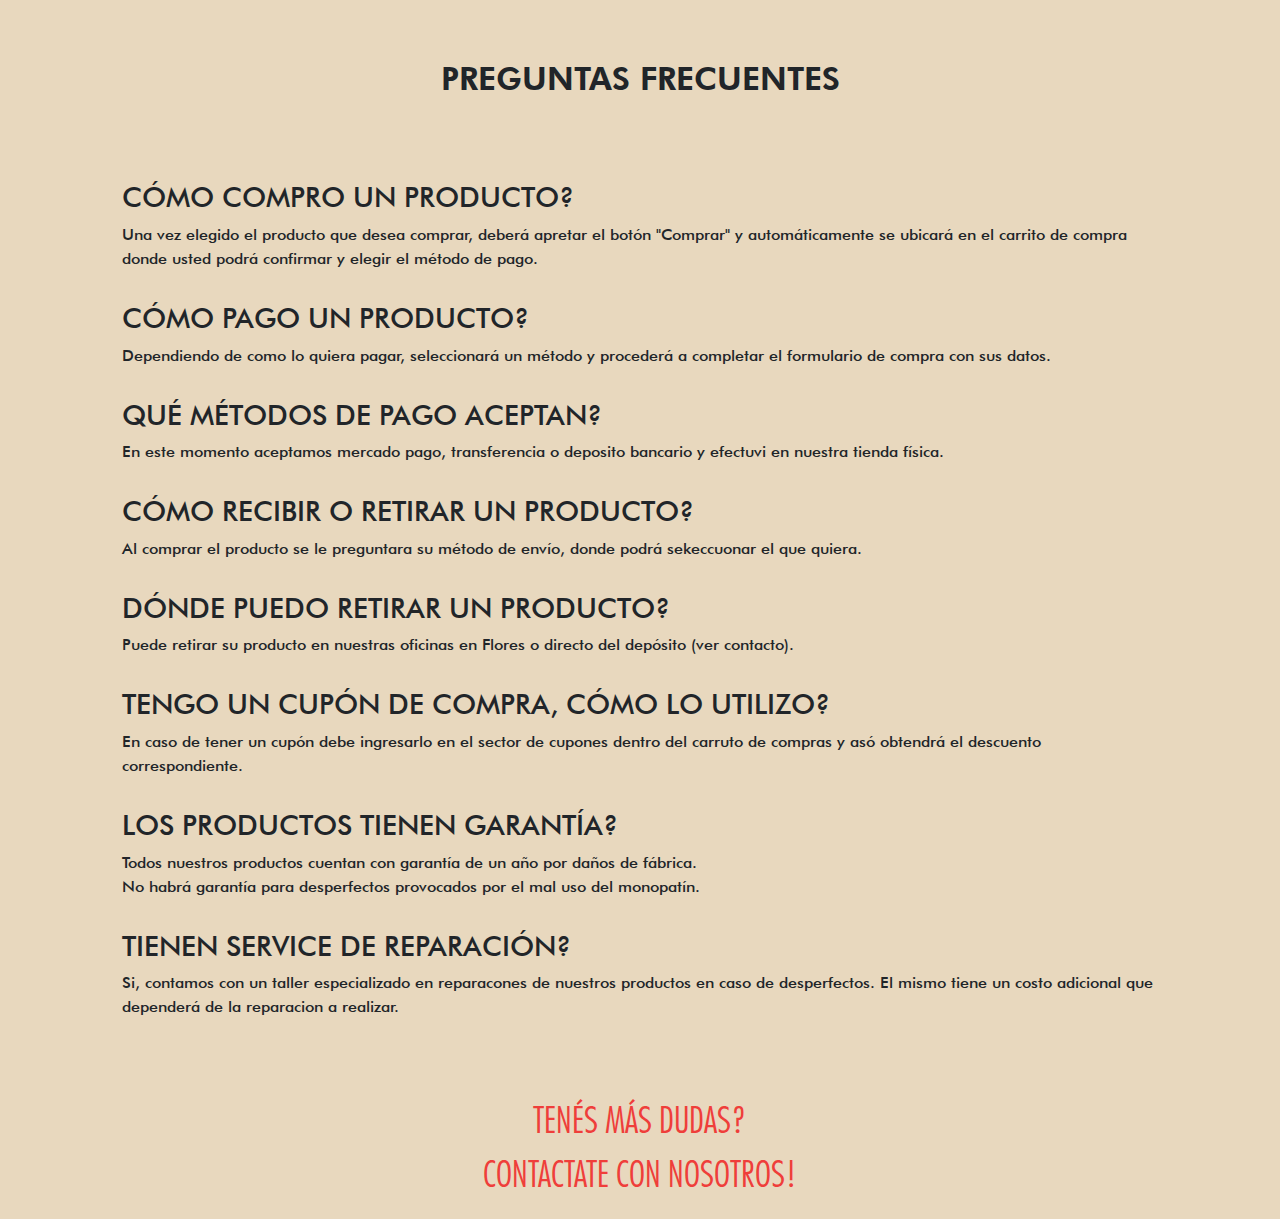
==== faq.html @ 56367b92 "MODIFICACIONES" ====
<!DOCTYPE html>
<html lang="en">
<head>
    <meta charset="UTF-8">
    <meta name="viewport" content="width=device-width, initial-scale=1.0">
    <meta http-equiv="X-UA-Compatible" content="ie=edge">
    <link rel="stylesheet" href="https://stackpath.bootstrapcdn.com/bootstrap/4.3.1/css/bootstrap.min.css" integrity="sha384-ggOyR0iXCbMQv3Xipma34MD+dH/1fQ784/j6cY/iJTQUOhcWr7x9JvoRxT2MZw1T" crossorigin="anonymous">
    <link rel="stylesheet" href="ESTILO/main.css">


    <title>FAQ</title>
</head>
<body>
    <div class="container-fluid">
        <div class="row preguntasFaq">
            <img id="imagenFaq" class="col-12" src="IMAGENES\FAQ.png" alt="">

            <h2 class="col-12">PREGUNTAS FRECUENTES</h2>
              <h3 class="offset-1 col-11">CÓMO COMPRO UN PRODUCTO?</h3>
              <p class="offset-1 col-10">Una vez elegido el producto que desea comprar, deberá apretar el botón "Comprar" y automáticamente se ubicará en el carrito de compra donde usted podrá confirmar y elegir el método de pago.</p>
              <br>
              <h3 class="offset-1 col-11">CÓMO PAGO UN PRODUCTO?</h3>
              <p class="offset-1 col-10">Dependiendo de como lo quiera pagar, seleccionará un método y procederá a completar el formulario de compra con sus datos.</p>
              <br>
              <h3 class="offset-1 col-11">QUÉ MÉTODOS DE PAGO ACEPTAN?</h3>
              <p class="offset-1 col-10">En este momento aceptamos mercado pago, transferencia o deposito bancario y efectuvi en nuestra tienda física.</p>
              <br>
              <h3 class="offset-1 col-11">CÓMO RECIBIR O RETIRAR UN PRODUCTO?</h3>
              <p class="offset-1 col-10">Al comprar el producto se le preguntara su método de envío, donde podrá sekeccuonar el que quiera.</p>
              <br>
              <h3 class="offset-1 col-11">DÓNDE PUEDO RETIRAR UN PRODUCTO?</h3>
              <p class="offset-1 col-10">Puede retirar su producto en nuestras oficinas en Flores o directo del depósito (ver contacto).</p>
              <br>
              <h3 class="offset-1 col-11">TENGO UN CUPÓN DE COMPRA, CÓMO LO UTILIZO?</h3>
              <p class="offset-1 col-10"> En caso de tener un cupón debe ingresarlo en el sector de cupones dentro del carruto de compras y asó obtendrá el descuento correspondiente.</p>
              <br>
              <h3 class="offset-1 col-11">LOS PRODUCTOS TIENEN GARANTÍA?</h3>
              <p class="offset-1 col-10">Todos nuestros productos cuentan con garantía de un año por daños de fábrica. <br>
              No habrá garantía para desperfectos provocados por el mal uso del monopatín. </p>
              <br>
              <h3 class="offset-1 col-11">TIENEN SERVICE DE REPARACIÓN?</h3>
              <p class="offset-1 col-10">Si, contamos con un taller especializado en reparacones de nuestros productos en caso de desperfectos. El mismo tiene un costo adicional que dependerá de la reparacion a realizar.</p>

              <div class="col-12 dudas">
                <p>TENÉS MÁS DUDAS? <br> CONTACTATE CON NOSOTROS! </p>
              </div>

          </div>
        </div>
    </div>

</body>
</html>
---- ESTILO/main.css ----
@font-face {
  font-family:futurabook;
  src:url(../FUENTES/FuturaBookfont.ttf);
}
@font-face {
  font-family:futuraheavy;
  src:url(../FUENTES/FuturaHeavyfont.ttf);
}
@font-face {
  font-family:futuramedium;
  src:url(../FUENTES/futuramediumbt.ttf);
}
@font-face {
  font-family:futuramediumc;
  src:url(../FUENTES/futuramediumcondensedbt.ttf);
}
@font-face {
  font-family:futuralightc;
  src:url(../FUENTES/Futura-CondensedLight.otf);
}

body {
background-color:   #e8d8be;
margin: 0;
padding: 0;
color:#3A3539;
}

header,footer{
  height: 100px;
  background-color: #3A3539;
}
.container-fluid{
  _background-color: red;
}

/* HOME */
.portadaHome{
  background-image: url("../IMAGENES/HOME1.png") ;
  height: 90vh;
  background-size: cover;
  background-image: no-repeat;
  display: flex;
  justify-content: center;
  align-items: center;
  margin-bottom: 50px;
}
.bienvenidaHome{
  background-color: rgba(255, 255, 255, 0.719);
  text-align: center;

}

.imagenesProductos article{
  padding-bottom: 30px;
  padding-left: 30px;
}

.promoDelMes{
  display: flex;
  justify-content: center;
	align-items: center;
}
.promoDelMes h2{
  color: #e8d8be;
  text-align: center;
}

.promoDelMes a{
  color: #e8d8be;
  text-align: center;

}

.listArticulos{
  margin-top: 50px;
  margin-bottom: 50px;
  padding-top: 50px;
  padding-bottom: 20px;
  _flex-wrap: wrap;
  _height: 400px;
  _background-color: white;
  background-image: url("../IMAGENES/HOMECAJAPRODUCTOS.png");
  background-size: cover;
  background-image: no-repeat;

}

.newslater{
  background-image: url("../IMAGENES/NEWSLATER.png");
  background-size: cover;
  background-image: no-repeat;
  height: 200px;
  margin-bottom: 50px;
}

.container-registro {
<<<<<<< HEAD:main.css
    background-color: #E8D8BE;


}

/* REGISTRO  */
.registro {
  background-color: #E8D8BE;
}

/* REGISTRO Fomulario*/
.formulario-de-registro {
  width: 80%;
  height: 700px;
  display: flex;
  flex-direction: column;
  justify-content: center;
  font-size: 20px;
  margin: 0 auto;
  max-height: 100vh;
  color:#3A3539;
}
h2{
  font-family:futuraheavy;
}
label{
  font-family: futurabook;
}
input{
    outline-style: none;
    border: none;
    border-bottom: 1px solid #EF3E3A;
    background-color: #E8D8BE;
}

/*REGISTRO IMAGEN LATERAL*/
.imagen-lateral {
  max-width: 100%;
  height: 700px;
  max-height: 100vh;
  background-image: url('../IMAGENES/REGISTRARSE.png');
  background-repeat: no-repeat;
  background-size: cover;
  background-position: center;
}
img {
  max-width: 100%;
  height: auto;
}

/*BOTONES LOGIN Y REGISTRO*/
.button{
  background-color: #3A3539;
  border-radius: 10px;
  display: flex;
  width:20%;
  height: 50px;
  justify-content: center;
  padding-top: 12px;
}
.button a{
  color:#E8D8BE;
  text-decoration: none;
  font-size: 18px;
  font-family: futurabook;
}
.FORGOTPASS a{
font-family: futurabook;
color: #3A3539;
text-decoration: underline;
}

/*LOGIN*/
/*LOGIN IMAGEN LATERAL*/
.imagen-lateral-inicio{
  max-width: 100%;
  height: 700px;
  max-height: 100vh;
  background-image: url('../IMAGENES/ENTRAR.png');
  background-repeat: no-repeat;
  background-size: cover;
  background-position: center;
}

/*FAQ*/
.container-fluid{
  background-color: #E8D8BE
}
#imagenFaq{
  display: flex;
  width: 100%;
}
.container-fluid h2{
  padding-top: 60px;
  padding-bottom: 60px;
  text-align: center;
}
.container-fluid h3, .container-fluid p{
  font-family: futuramedium;
  text-align: left;
}
.container-fluid h3{
  padding-top: 15px;
}
.dudas p{
  color:#EF3E3A;
  font-family: futuralightc;
  font-size: 36px;
  text-align: center;
  padding-top: 60px;
}
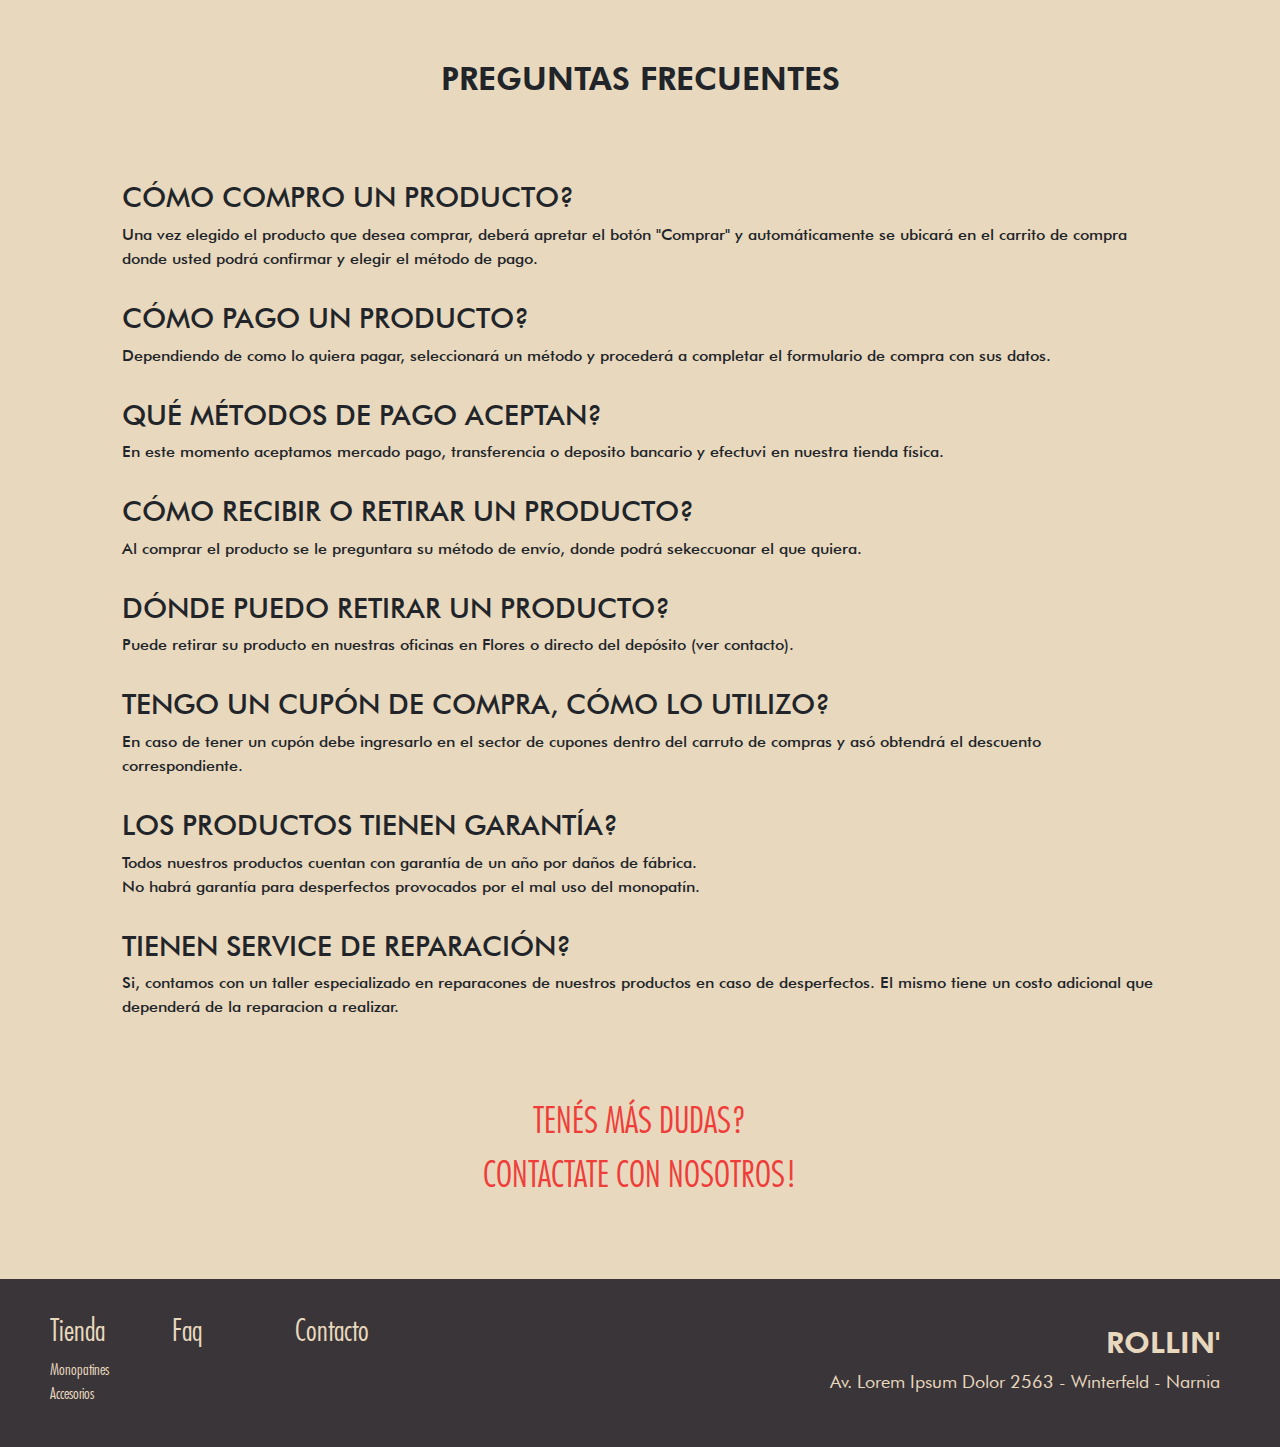
==== commit 2da0f2a7: "AGREGUE EL FOOTER" ====
--- a/faq.html
+++ b/faq.html
@@ -49,5 +49,31 @@
         </div>
     </div>
 
+    <footer class="row">
+        <section class="col-md-7 col-xs-12  row listas">
+            <article class="col-md-2">
+                <h5>Tienda</h5>
+                <ul>
+                    <li><a href="#!">Monopatines</a></li>
+                    <li><a href="#!">Accesorios</a></li>
+                </ul>
+            </article>
+            <article class="col-md-2">
+                <h5>Faq</h5>
+            </article>
+
+            <article class="col-md-2">
+                <h5>Contacto</h5>
+            </article>
+        </section>
+        <section class="col-md-5  col-xs-12 row logo">
+            <article class="col-12">
+                <h5 style="text-align: right">ROLLIN'</h5>
+                <p style="text-align: right">Av. Lorem Ipsum Dolor 2563 - Winterfeld - Narnia</p>
+            </article>
+        </section>
+
+    </footer>
+
 </body>
 </html>
--- a/ESTILO/main.css
+++ b/ESTILO/main.css
@@ -26,7 +26,7 @@
 color:#3A3539;
 }
 
-header,footer{
+header{
   height: 100px;
   background-color: #3A3539;
 }
@@ -106,7 +106,21 @@
   background-color: #E8D8BE;
 }
 
+<<<<<<< Updated upstream:ESTILO/main.css
 /* REGISTRO Fomulario*/
+=======
+footer{
+  padding-top: 20px;
+  background-color: #3A3539;
+}
+
+footer li, footer ul{
+  list-style:none;
+  padding: 0%;
+}
+
+/* Fomulario*/
+
 .formulario-de-registro {
   width: 80%;
   height: 700px;
@@ -206,4 +220,34 @@
   font-size: 36px;
   text-align: center;
   padding-top: 60px;
-}
+  padding-bottom: 60px;
+}
+
+/*FOOTER*/
+footer{
+  padding-top: 25px;
+  padding-bottom: 25px;
+  background-color: #3A3539;
+  color: #E8D8BE;
+}
+footer .listas h5{
+  font-family: futuralightc;
+  font-size: 30px;
+  padding-left: 50px;
+  padding-top: 10px;
+}
+footer .listas ul li a{
+  color: #E8D8BE;
+  text-decoration: none;
+  font-family: futuralightc;
+  padding-left: 50px;
+}
+footer .logo h5{
+  font-family: futuraheavy;
+  font-size: 30px;
+  padding-top: 20px;
+}
+footer .logo p{
+  font-family: futurabook;
+  font-size: 18px;
+}
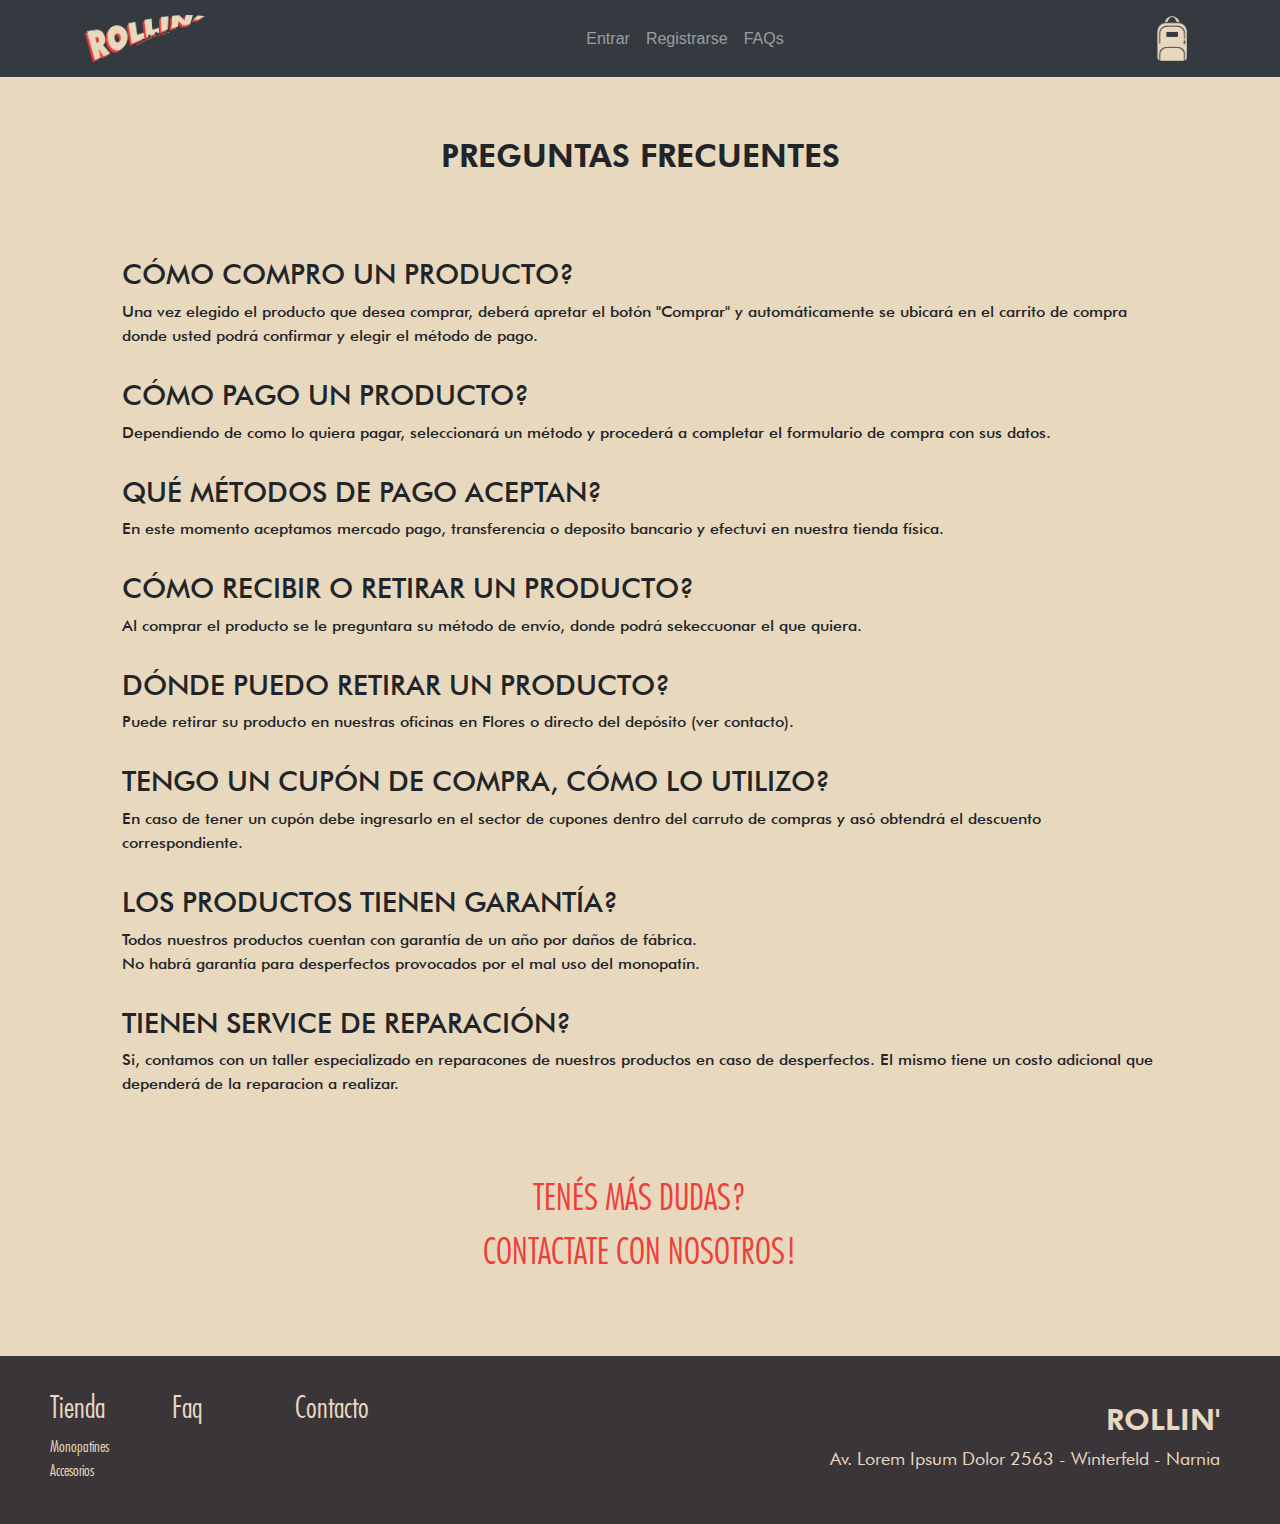
==== commit 5af4ce4d: "Navbar agregado" ====
--- a/faq.html
+++ b/faq.html
@@ -5,75 +5,110 @@
     <meta name="viewport" content="width=device-width, initial-scale=1.0">
     <meta http-equiv="X-UA-Compatible" content="ie=edge">
     <link rel="stylesheet" href="https://stackpath.bootstrapcdn.com/bootstrap/4.3.1/css/bootstrap.min.css" integrity="sha384-ggOyR0iXCbMQv3Xipma34MD+dH/1fQ784/j6cY/iJTQUOhcWr7x9JvoRxT2MZw1T" crossorigin="anonymous">
+
     <link rel="stylesheet" href="ESTILO/main.css">
 
 
     <title>FAQ</title>
 </head>
 <body>
+  <!-- NAVBAR  -->
+    <nav class="navbar navbar-expand-md bg-dark navbar-dark navbar-toggleable-md ">
+      <div class="container">
+        <a class="navbar-brand" href="index.html">
+          <img src="IMAGENES/LOGO FONDO TRANSPARENTE.png" width="120px" id="logo">
+        </a>
+        <button class="navbar-toggler" type="button" data-toggle="collapse" data-target="#Content" aria-controls="Content" aria-expanded="false" aria-label="Toggle navigation" id="toggleButton">
+          <span class="navbar-toggler-icon"></span>
+        </button>
+        <div class="collapse navbar-collapse " id="Content" >
+          <ul class="nav navbar-nav ml-auto">
+            <li class="nav-item">
+              <a class="nav-link" href="login.html">Entrar</a>
+            </li>
+            <li class="nav-item">
+              <a class="nav-link" href="registrase.html">Registrarse</a>
+            </li>
+
+            <li class="nav-item">
+              <a class="nav-link" href="#" >FAQs</a>
+            </li>
+          </ul>
+          <ul class="nav navbar-nav ml-auto">
+            <li class="nav-item">
+              <a class="nav-link" href="#">
+                <img src="IMAGENES/VECTOR MOCHILA.png" width="30px" id="logo">
+              </a>
+            </li>
+          </ul>
+        </div>
+      </div>
+    </nav>
+    <!-- FINAL DEL NAVBAR  -->
     <div class="container-fluid">
         <div class="row preguntasFaq">
             <img id="imagenFaq" class="col-12" src="IMAGENES\FAQ.png" alt="">
 
             <h2 class="col-12">PREGUNTAS FRECUENTES</h2>
-              <h3 class="offset-1 col-11">CÓMO COMPRO UN PRODUCTO?</h3>
-              <p class="offset-1 col-10">Una vez elegido el producto que desea comprar, deberá apretar el botón "Comprar" y automáticamente se ubicará en el carrito de compra donde usted podrá confirmar y elegir el método de pago.</p>
-              <br>
-              <h3 class="offset-1 col-11">CÓMO PAGO UN PRODUCTO?</h3>
-              <p class="offset-1 col-10">Dependiendo de como lo quiera pagar, seleccionará un método y procederá a completar el formulario de compra con sus datos.</p>
-              <br>
-              <h3 class="offset-1 col-11">QUÉ MÉTODOS DE PAGO ACEPTAN?</h3>
-              <p class="offset-1 col-10">En este momento aceptamos mercado pago, transferencia o deposito bancario y efectuvi en nuestra tienda física.</p>
-              <br>
-              <h3 class="offset-1 col-11">CÓMO RECIBIR O RETIRAR UN PRODUCTO?</h3>
-              <p class="offset-1 col-10">Al comprar el producto se le preguntara su método de envío, donde podrá sekeccuonar el que quiera.</p>
-              <br>
-              <h3 class="offset-1 col-11">DÓNDE PUEDO RETIRAR UN PRODUCTO?</h3>
-              <p class="offset-1 col-10">Puede retirar su producto en nuestras oficinas en Flores o directo del depósito (ver contacto).</p>
-              <br>
-              <h3 class="offset-1 col-11">TENGO UN CUPÓN DE COMPRA, CÓMO LO UTILIZO?</h3>
-              <p class="offset-1 col-10"> En caso de tener un cupón debe ingresarlo en el sector de cupones dentro del carruto de compras y asó obtendrá el descuento correspondiente.</p>
-              <br>
-              <h3 class="offset-1 col-11">LOS PRODUCTOS TIENEN GARANTÍA?</h3>
-              <p class="offset-1 col-10">Todos nuestros productos cuentan con garantía de un año por daños de fábrica. <br>
-              No habrá garantía para desperfectos provocados por el mal uso del monopatín. </p>
-              <br>
-              <h3 class="offset-1 col-11">TIENEN SERVICE DE REPARACIÓN?</h3>
-              <p class="offset-1 col-10">Si, contamos con un taller especializado en reparacones de nuestros productos en caso de desperfectos. El mismo tiene un costo adicional que dependerá de la reparacion a realizar.</p>
+            <h3 class="offset-1 col-11">CÓMO COMPRO UN PRODUCTO?</h3>
+            <p class="offset-1 col-10">Una vez elegido el producto que desea comprar, deberá apretar el botón "Comprar" y automáticamente se ubicará en el carrito de compra donde usted podrá confirmar y elegir el método de pago.</p>
+            <br>
+            <h3 class="offset-1 col-11">CÓMO PAGO UN PRODUCTO?</h3>
+            <p class="offset-1 col-10">Dependiendo de como lo quiera pagar, seleccionará un método y procederá a completar el formulario de compra con sus datos.</p>
+            <br>
+            <h3 class="offset-1 col-11">QUÉ MÉTODOS DE PAGO ACEPTAN?</h3>
+            <p class="offset-1 col-10">En este momento aceptamos mercado pago, transferencia o deposito bancario y efectuvi en nuestra tienda física.</p>
+            <br>
+            <h3 class="offset-1 col-11">CÓMO RECIBIR O RETIRAR UN PRODUCTO?</h3>
+            <p class="offset-1 col-10">Al comprar el producto se le preguntara su método de envío, donde podrá sekeccuonar el que quiera.</p>
+            <br>
+            <h3 class="offset-1 col-11">DÓNDE PUEDO RETIRAR UN PRODUCTO?</h3>
+            <p class="offset-1 col-10">Puede retirar su producto en nuestras oficinas en Flores o directo del depósito (ver contacto).</p>
+            <br>
+            <h3 class="offset-1 col-11">TENGO UN CUPÓN DE COMPRA, CÓMO LO UTILIZO?</h3>
+            <p class="offset-1 col-10"> En caso de tener un cupón debe ingresarlo en el sector de cupones dentro del carruto de compras y asó obtendrá el descuento correspondiente.</p>
+            <br>
+            <h3 class="offset-1 col-11">LOS PRODUCTOS TIENEN GARANTÍA?</h3>
+            <p class="offset-1 col-10">Todos nuestros productos cuentan con garantía de un año por daños de fábrica. <br>
+            No habrá garantía para desperfectos provocados por el mal uso del monopatín. </p>
+            <br>
+            <h3 class="offset-1 col-11">TIENEN SERVICE DE REPARACIÓN?</h3>
+            <p class="offset-1 col-10">Si, contamos con un taller especializado en reparacones de nuestros productos en caso de desperfectos. El mismo tiene un costo adicional que dependerá de la reparacion a realizar.</p>
 
-              <div class="col-12 dudas">
-                <p>TENÉS MÁS DUDAS? <br> CONTACTATE CON NOSOTROS! </p>
-              </div>
+            <div class="col-12 dudas">
+            <p>TENÉS MÁS DUDAS? <br> CONTACTATE CON NOSOTROS! </p>
+            </div>
 
-          </div>
         </div>
     </div>
+
 
     <footer class="row">
         <section class="col-md-7 col-xs-12  row listas">
             <article class="col-md-2">
-                <h5>Tienda</h5>
+                <a href="#"><h5>Tienda</h5></a>
                 <ul>
-                    <li><a href="#!">Monopatines</a></li>
-                    <li><a href="#!">Accesorios</a></li>
+                    <li><a href="#">Monopatines</a></li>
+                    <li><a href="#">Accesorios</a></li>
                 </ul>
             </article>
             <article class="col-md-2">
-                <h5>Faq</h5>
+                <a href="faq.html"><h5>Faq</h5></a>
             </article>
 
             <article class="col-md-2">
-                <h5>Contacto</h5>
+                <a href="mailto:contacto@rollin.com"><h5>Contacto</h5></a>
             </article>
         </section>
         <section class="col-md-5  col-xs-12 row logo">
             <article class="col-12">
-                <h5 style="text-align: right">ROLLIN'</h5>
-                <p style="text-align: right">Av. Lorem Ipsum Dolor 2563 - Winterfeld - Narnia</p>
+                <a href="index.html"><h5 style="text-align: right">ROLLIN'</h5></a>
+                <a href="https://goo.gl/maps/x6Stu22dYpuu1bjT8" target="_blank"><p style="text-align: right">Av. Lorem Ipsum Dolor 2563 - Winterfeld - Narnia</p></a>
             </article>
         </section>
-
     </footer>
-
+    <script src="https://code.jquery.com/jquery-3.3.1.slim.min.js" integrity="sha384-q8i/X+965DzO0rT7abK41JStQIAqVgRVzpbzo5smXKp4YfRvH+8abtTE1Pi6jizo" crossorigin="anonymous"></script>
+    <script src="https://cdnjs.cloudflare.com/ajax/libs/popper.js/1.14.7/umd/popper.min.js" integrity="sha384-UO2eT0CpHqdSJQ6hJty5KVphtPhzWj9WO1clHTMGa3JDZwrnQq4sF86dIHNDz0W1" crossorigin="anonymous"></script>
+    <script src="https://stackpath.bootstrapcdn.com/bootstrap/4.3.1/js/bootstrap.min.js" integrity="sha384-JjSmVgyd0p3pXB1rRibZUAYoIIy6OrQ6VrjIEaFf/nJGzIxFDsf4x0xIM+B07jRM" crossorigin="anonymous"></script>
 </body>
 </html>
--- a/ESTILO/main.css
+++ b/ESTILO/main.css
@@ -114,10 +114,21 @@
   background-color: #3A3539;
 }
 
-footer li, footer ul{
+footer li, footer ul, footer a{
   list-style:none;
   padding: 0%;
-}
+  text-decoration: none;
+  color: #E8D8BE;
+}
+
+
+footer li:hover, footer ul:hover, footer a:hover{
+  list-style:none;
+  padding: 0%;
+  text-decoration: none;
+  color: #E8D8BE;
+}
+
 
 /* Fomulario*/
 
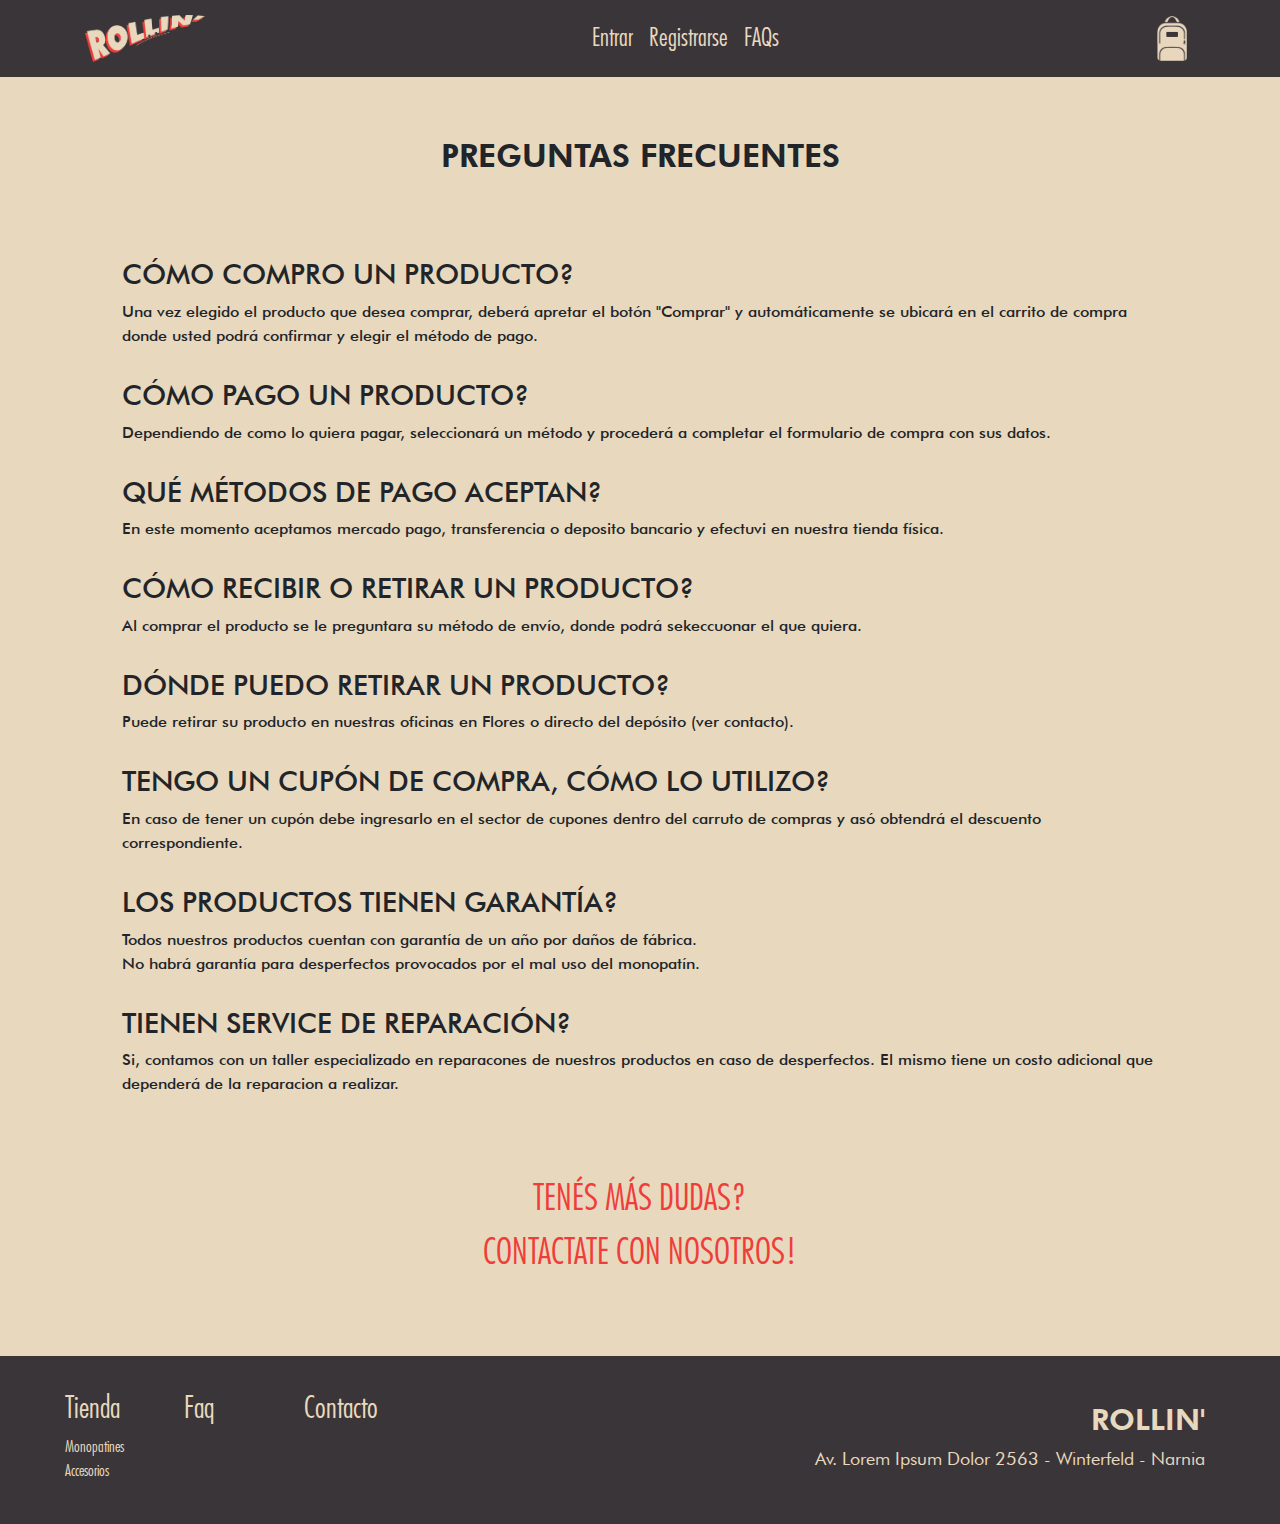
==== commit 9ca2416e: "Index Final y css actualizado" ====
--- a/faq.html
+++ b/faq.html
@@ -80,35 +80,33 @@
             </div>
 
         </div>
-    </div>
+    
+        <footer class="row">
+            <section class="col-md-7 col-xs-12  row listas">
+                <article class="col-md-2 col-xs-12">
+                    <a href="#"><h5>Tienda</h5></a>
+                    <ul>
+                        <li><a href="#">Monopatines</a></li>
+                        <li><a href="#">Accesorios</a></li>
+                    </ul>
+                </article>
+                <article class="col-md-2 col-xs-12">
+                    <a href="faq.html"><h5>Faq</h5></a> 
+                </article>
 
+                <article class="col-md-2 col-xs-12">
+                    <a href="mailto:contacto@rollin.com"><h5>Contacto</h5></a>
+                </article>
+            </section>
+            <section class="col-md-5  col-xs-12 row logo">
+                <article class="col-12">
+                    <a href="index.html"><h5>ROLLIN'</h5></a>
+                    <a href="https://goo.gl/maps/x6Stu22dYpuu1bjT8" target="_blank"><p>Av. Lorem Ipsum Dolor 2563 - Winterfeld - Narnia</p></a>
+                </article>
+            </section>
 
-    <footer class="row">
-        <section class="col-md-7 col-xs-12  row listas">
-            <article class="col-md-2">
-                <a href="#"><h5>Tienda</h5></a>
-                <ul>
-                    <li><a href="#">Monopatines</a></li>
-                    <li><a href="#">Accesorios</a></li>
-                </ul>
-            </article>
-            <article class="col-md-2">
-                <a href="faq.html"><h5>Faq</h5></a>
-            </article>
+        </footer>
+    </div>    
 
-            <article class="col-md-2">
-                <a href="mailto:contacto@rollin.com"><h5>Contacto</h5></a>
-            </article>
-        </section>
-        <section class="col-md-5  col-xs-12 row logo">
-            <article class="col-12">
-                <a href="index.html"><h5 style="text-align: right">ROLLIN'</h5></a>
-                <a href="https://goo.gl/maps/x6Stu22dYpuu1bjT8" target="_blank"><p style="text-align: right">Av. Lorem Ipsum Dolor 2563 - Winterfeld - Narnia</p></a>
-            </article>
-        </section>
-    </footer>
-    <script src="https://code.jquery.com/jquery-3.3.1.slim.min.js" integrity="sha384-q8i/X+965DzO0rT7abK41JStQIAqVgRVzpbzo5smXKp4YfRvH+8abtTE1Pi6jizo" crossorigin="anonymous"></script>
-    <script src="https://cdnjs.cloudflare.com/ajax/libs/popper.js/1.14.7/umd/popper.min.js" integrity="sha384-UO2eT0CpHqdSJQ6hJty5KVphtPhzWj9WO1clHTMGa3JDZwrnQq4sF86dIHNDz0W1" crossorigin="anonymous"></script>
-    <script src="https://stackpath.bootstrapcdn.com/bootstrap/4.3.1/js/bootstrap.min.js" integrity="sha384-JjSmVgyd0p3pXB1rRibZUAYoIIy6OrQ6VrjIEaFf/nJGzIxFDsf4x0xIM+B07jRM" crossorigin="anonymous"></script>
 </body>
 </html>
--- a/ESTILO/main.css
+++ b/ESTILO/main.css
@@ -26,6 +26,26 @@
 color:#3A3539;
 }
 
+nav {
+  text-align: center;
+  color: #E8D8BE!important;
+}
+nav a{
+  text-align: center;
+  color: #E8D8BE!important;
+  font-family:futuralightc;
+  font-size: 25px;
+}
+.navbar-toggler {
+  background-color: #3A3539!important;
+}
+.bg-dark {
+  background-color: #3A3539!important;
+}
+.navbar-dark {
+  background-color: #3A3539!important;
+}
+
 header{
   height: 100px;
   background-color: #3A3539;
@@ -64,19 +84,47 @@
 .promoDelMes h2{
   color: #e8d8be;
   text-align: center;
-}
+  font-size:3em;
+  font-family:futuraheavy;
+  font-weight: bold;
+}
+
 
 .promoDelMes a{
-  color: #e8d8be;
-  text-align: center;
-
+  color: #3A3539;
+  text-align: center;
+  font-size: 3em;
+  font-family: futuralightc;
+  text-decoration: none;
+  text-shadow: 2px 2px 2px #EF3E3A;
+}
+
+.botonLinkSecundario{
+  background-color: #E8D8BE;
+  border-radius: 10px;
+  margin-bottom: 50px;
+}
+
+.botonLinkPrimario{
+  background-color: #3A3539;
+  border-radius: 10px;
+  margin-bottom: 50px;
+}
+
+.botonLinkPrimario a{
+  color: #E8D8BE;
+  text-align: center;
+  font-size: 3em;
+  font-family: futuralightc;
+  text-decoration: none;
+  text-shadow: 2px 2px 2px #EF3E3A;
 }
 
 .listArticulos{
-  margin-top: 50px;
+  _margin-top: 50px;
   margin-bottom: 50px;
   padding-top: 50px;
-  padding-bottom: 20px;
+  padding-bottom: 70px;
   _flex-wrap: wrap;
   _height: 400px;
   _background-color: white;
@@ -86,12 +134,42 @@
 
 }
 
+
+
 .newslater{
+  _margin-top: 25px;
+  margin-bottom: 50px;
+  padding-top: 20px;
+  padding-bottom: 20px;
   background-image: url("../IMAGENES/NEWSLATER.png");
   background-size: cover;
   background-image: no-repeat;
-  height: 200px;
-  margin-bottom: 50px;
+  _height: 200px;
+}
+
+.formularioNews{
+  display: flex;
+  justify-content: center;
+	align-items: center;
+}
+
+.formularioNews button{
+  background-color: #E8D8BE;
+  border-radius: 10px;
+  color: #3A3539;
+  text-align: center;
+  font-size: 1em;
+  font-family: futuralightc;
+  text-decoration: none;
+  text-shadow: 2px 2px 2px #EF3E3A;
+  
+}
+
+.newslater h2{
+  color: #E8D8BE;
+  text-align: left;
+  padding-top:20px !important;
+  padding-bottom: 20px !important;
 }
 
 .container-registro {
@@ -257,8 +335,28 @@
   font-family: futuraheavy;
   font-size: 30px;
   padding-top: 20px;
+  text-align: right
 }
 footer .logo p{
   font-family: futurabook;
   font-size: 18px;
-}
+  text-align: right;
+}
+
+
+@media (max-width: 768px) {
+  footer h5, footer .logo p, footer .logo h5, footer .listas ul li, footer a{
+    text-align: center;
+  }
+  footer .listas ul li a{
+    padding-left: 0px !important;
+  }
+  footer .listas h5{
+    padding-left: 0px;
+  }
+
+  .listArticulos{
+    display: flex;
+    flex-direction: column-reverse;
+  }
+}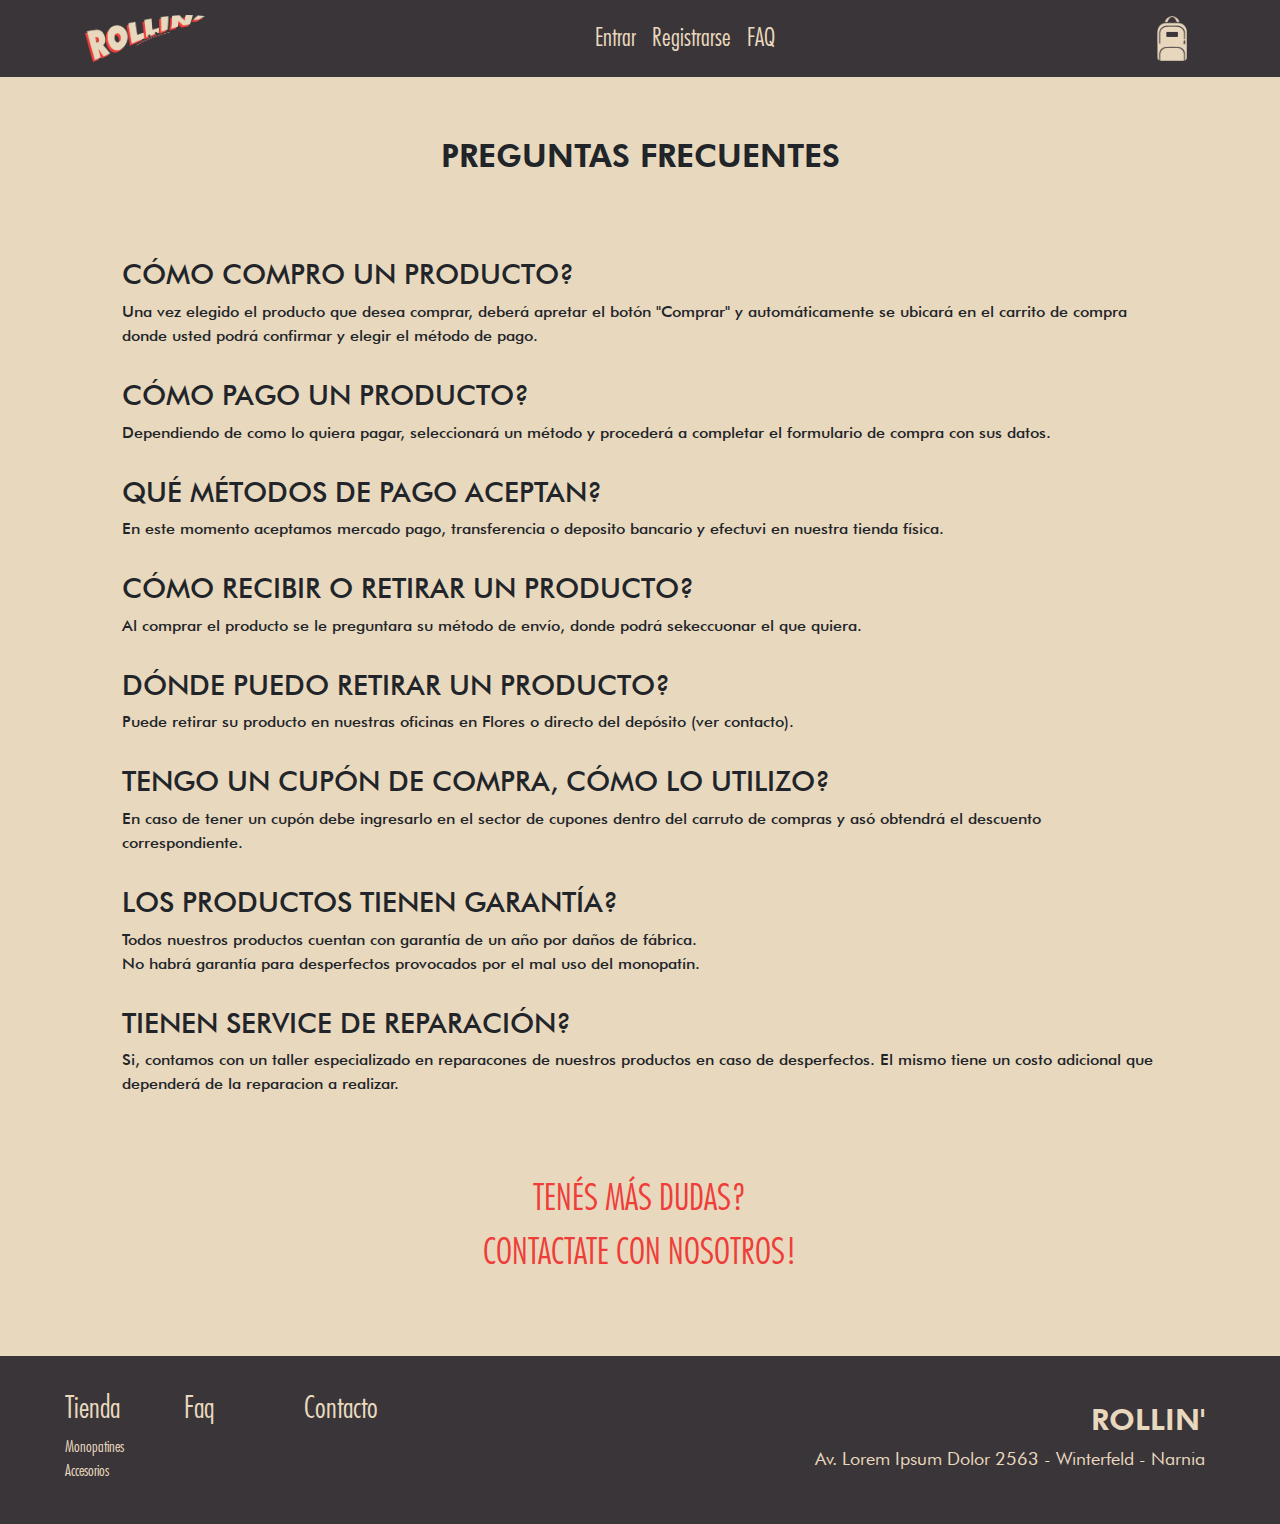
==== commit 2bbd9798: "Ultimos retoques de estilo" ====
--- a/faq.html
+++ b/faq.html
@@ -31,7 +31,7 @@
             </li>
 
             <li class="nav-item">
-              <a class="nav-link" href="#" >FAQs</a>
+              <a class="nav-link" href="#" >FAQ</a>
             </li>
           </ul>
           <ul class="nav navbar-nav ml-auto">
--- a/ESTILO/main.css
+++ b/ESTILO/main.css
@@ -124,7 +124,7 @@
   _margin-top: 50px;
   margin-bottom: 50px;
   padding-top: 50px;
-  padding-bottom: 70px;
+  padding-bottom: 20px;
   _flex-wrap: wrap;
   _height: 400px;
   _background-color: white;
@@ -150,7 +150,7 @@
 .formularioNews{
   display: flex;
   justify-content: center;
-	align-items: center;
+  align-items: center;
 }
 
 .formularioNews button{
@@ -359,4 +359,7 @@
     display: flex;
     flex-direction: column-reverse;
   }
+  .formularioNews{
+    margin-bottom: 30px;
+  }
 }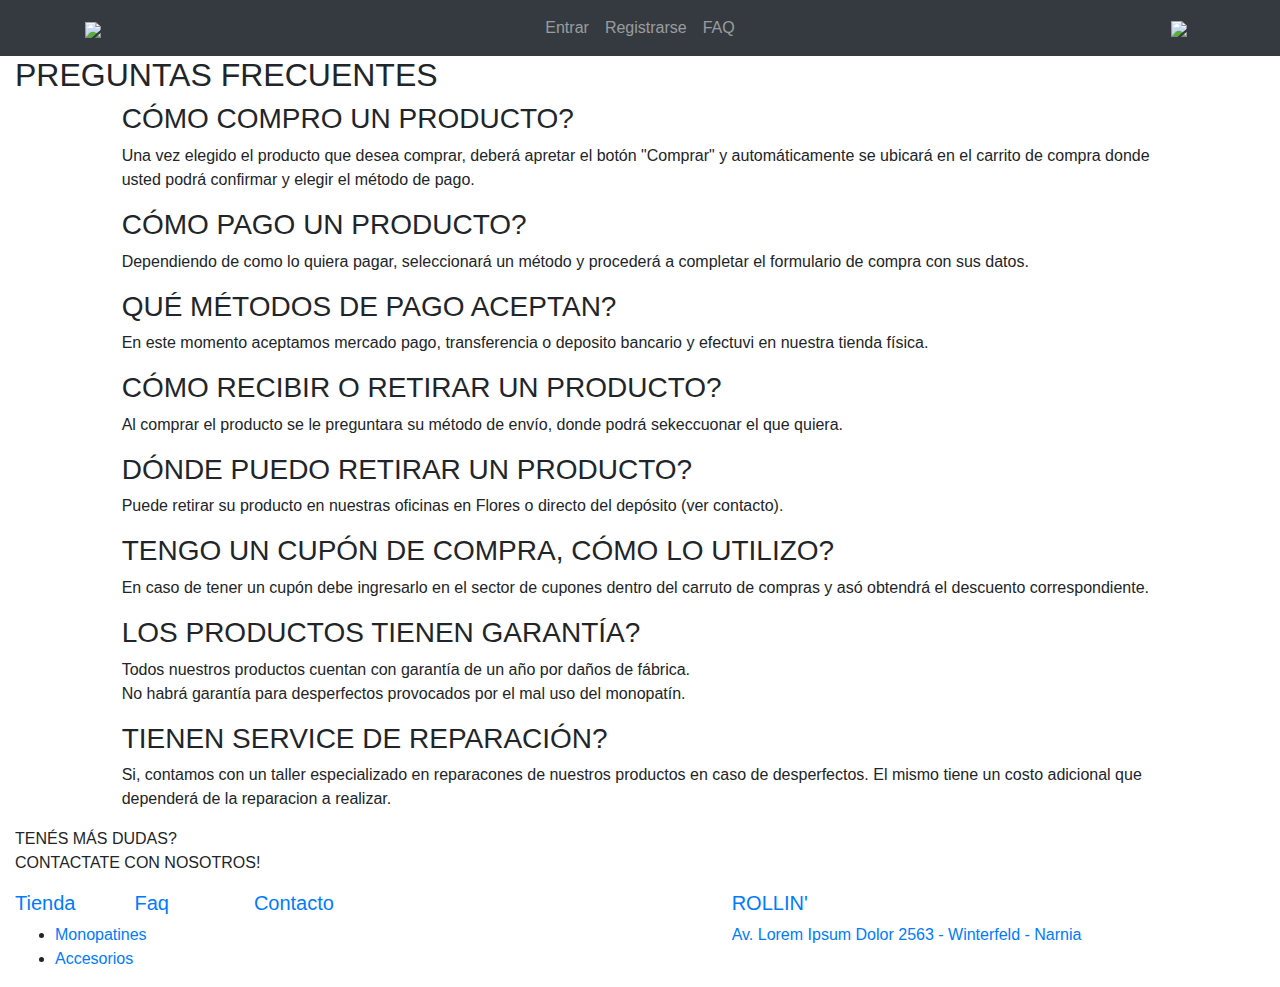
==== commit 71b9c22a: "+contacto.php terminado" ====
--- a/faq.html
+++ b/faq.html
@@ -5,8 +5,8 @@
     <meta name="viewport" content="width=device-width, initial-scale=1.0">
     <meta http-equiv="X-UA-Compatible" content="ie=edge">
     <link rel="stylesheet" href="https://stackpath.bootstrapcdn.com/bootstrap/4.3.1/css/bootstrap.min.css" integrity="sha384-ggOyR0iXCbMQv3Xipma34MD+dH/1fQ784/j6cY/iJTQUOhcWr7x9JvoRxT2MZw1T" crossorigin="anonymous">
-
-    <link rel="stylesheet" href="ESTILO/main.css">
+    <script src="https://ajax.aspnetcdn.com/ajax/jQuery/jquery-3.4.1.min.js"></script>
+    <link rel="stylesheet" href="estilo/main.css">
 
 
     <title>FAQ</title>
@@ -16,7 +16,7 @@
     <nav class="navbar navbar-expand-md bg-dark navbar-dark navbar-toggleable-md ">
       <div class="container">
         <a class="navbar-brand" href="index.html">
-          <img src="IMAGENES/LOGO FONDO TRANSPARENTE.png" width="120px" id="logo">
+          <img src="imagenes/logo_fondo_transparente.png" width="120px" id="logo">
         </a>
         <button class="navbar-toggler" type="button" data-toggle="collapse" data-target="#Content" aria-controls="Content" aria-expanded="false" aria-label="Toggle navigation" id="toggleButton">
           <span class="navbar-toggler-icon"></span>
@@ -37,7 +37,7 @@
           <ul class="nav navbar-nav ml-auto">
             <li class="nav-item">
               <a class="nav-link" href="#">
-                <img src="IMAGENES/VECTOR MOCHILA.png" width="30px" id="logo">
+                <img src="imagenes/vector_mochila.png" width="30px" id="logo">
               </a>
             </li>
           </ul>
@@ -47,7 +47,7 @@
     <!-- FINAL DEL NAVBAR  -->
     <div class="container-fluid">
         <div class="row preguntasFaq">
-            <img id="imagenFaq" class="col-12" src="IMAGENES\FAQ.png" alt="">
+            <img id="imagenFaq" class="col-12" src="imagenes/faq.png" alt="">
 
             <h2 class="col-12">PREGUNTAS FRECUENTES</h2>
             <h3 class="offset-1 col-11">CÓMO COMPRO UN PRODUCTO?</h3>
@@ -107,6 +107,8 @@
 
         </footer>
     </div>    
-
+ <script src="https://code.jquery.com/jquery-3.3.1.slim.min.js" integrity="sha384-q8i/X+965DzO0rT7abK41JStQIAqVgRVzpbzo5smXKp4YfRvH+8abtTE1Pi6jizo" crossorigin="anonymous"></script>
+    <script src="https://cdnjs.cloudflare.com/ajax/libs/popper.js/1.14.7/umd/popper.min.js" integrity="sha384-UO2eT0CpHqdSJQ6hJty5KVphtPhzWj9WO1clHTMGa3JDZwrnQq4sF86dIHNDz0W1" crossorigin="anonymous"></script>
+    <script src="https://stackpath.bootstrapcdn.com/bootstrap/4.3.1/js/bootstrap.min.js" integrity="sha384-JjSmVgyd0p3pXB1rRibZUAYoIIy6OrQ6VrjIEaFf/nJGzIxFDsf4x0xIM+B07jRM" crossorigin="anonymous"></script>
 </body>
 </html>
